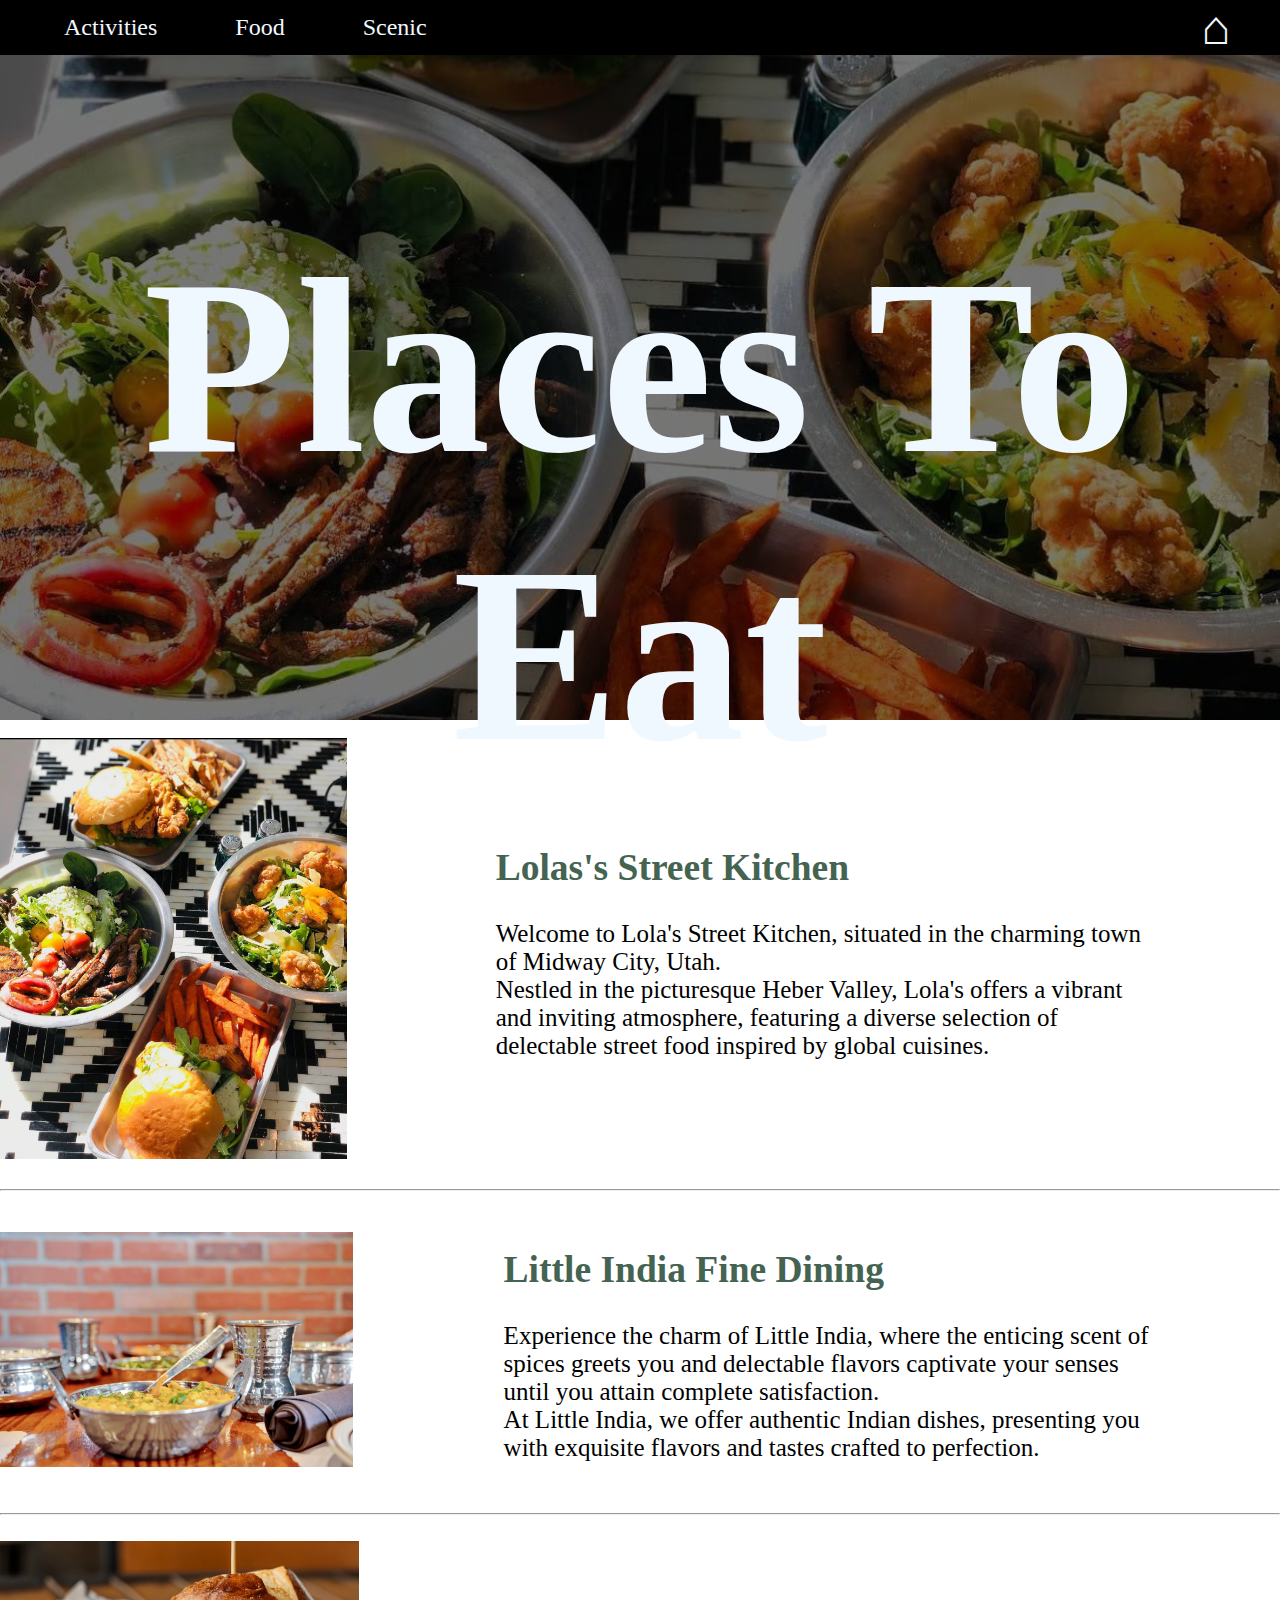
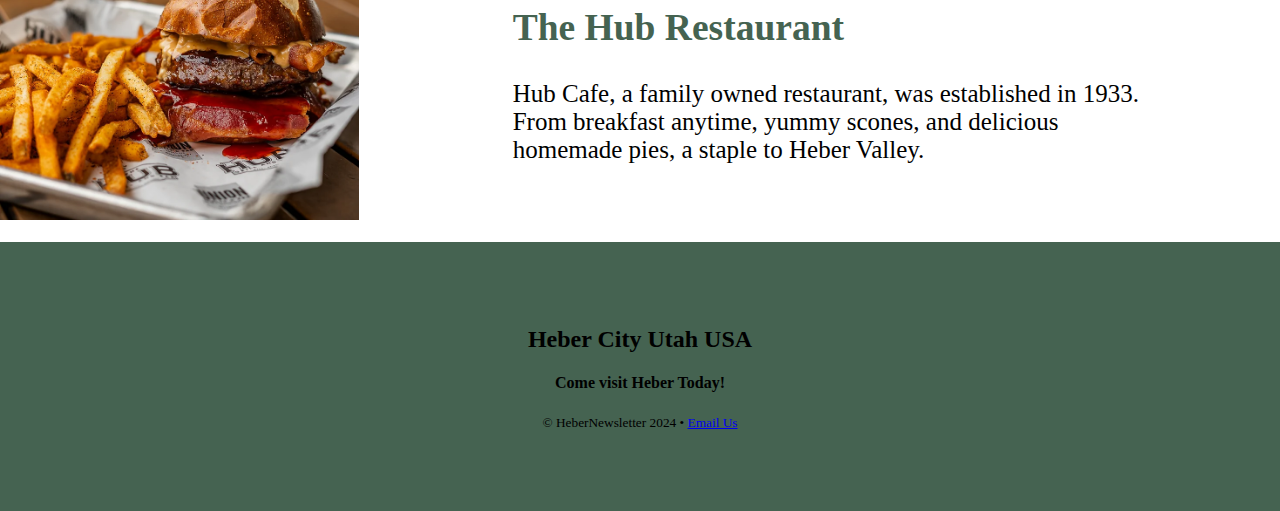
==== food.html @ 69f8edf7 "all of the website" ====
<!DOCTYPE html>
<html lang="en">
<head>
    <meta charset="UTF-8">
    <meta name="viewport" content="width=device-width, initial-scale=1.0">
    <title>Hebers Food</title>
    <link rel="stylesheet" href="styles.css">
</head>
<body>
    <header id="foodhead">
       
     
     <nav>
        <ul>
            <li style="float: right;"><a class="homelogo" href ="index.html">&#8962</a></li>
            <li><a href="activities.html">Activities</a></li>
            <li><a href="food.html"> Food</a></li>
            <li><a href="thingstosee.html">Scenic</a></li>
        </ul>

     </nav>
     <h1 class="herotitle
    ">Places To Eat </h1>
    
    </header>
    <main>
        <article>
          <br>
           <div class="container">
            <div class="image">
              <img src="Image/lolas.avif">
            </div>
            <div class="text">
              <h2>Lolas's Street Kitchen </h2>
              <p>Welcome to Lola's Street Kitchen, situated in the charming town of Midway City, Utah.  <br>Nestled in the picturesque Heber Valley, Lola's offers a vibrant and inviting atmosphere, featuring a diverse selection of delectable street food inspired by global cuisines.</p>
            </div>
          </div>
          <br>
   
         
        </article>
        <hr>
        <article>
            <br>
             <div class="container">
              <div class="image">
                <img src="Image/little india.webp">
              </div>
              <div class="text">
                <h2> Little India Fine Dining </h2>
                <p>Experience the charm of Little India,  where the enticing scent of spices greets you and delectable flavors captivate your senses until you attain complete satisfaction. <br> At Little India, we offer authentic Indian dishes, presenting you with exquisite flavors and tastes crafted to perfection.</p>
              </div>
            </div>
            <br>
          </article>
          <hr>
          <article>
            <br>
             <div class="container">
              <div class="image">
                <img src="Image/burger.webp">
              </div>
              <div class="text">
                <h2> The Hub Restaurant </h2>
                <p>Hub Cafe, a family owned restaurant, was established in 1933. From breakfast anytime, yummy scones, and delicious homemade pies, a staple to Heber Valley.</p>
              </div>
            </div>
            <br>
        </article>
       </main>
       <footer>
           
           <div class="footer">
            
            <div class="column"> 
                
            </div>
            <div class="column">
                <h2>Heber City Utah USA</h2>
                <h4>Come visit Heber Today!</h4>
       
   
            </div>
           
           <p>
               <small>
                   &copy; HeberNewsletter 2024 &bull;
                    <a href="mailto:Emailaddress@gmail.com"> Email Us</a>
               </small>
           </p>
           
           

   
       </footer>
    
</body>
</html>
---- styles.css ----
/* #region body */
 body {
    margin: 0;

 }

/* #endregion */






/*#region Hero Images */
 header  {
    height: 80vh;
    width: 100%;
    background-repeat: no-repeat;
    background-size: cover;
    top: 0;
    margin-top: 0;
   
 }
 #home{
 background-image: linear-gradient(rgba(0, 0, 0, 0.5), rgba(0,0,0,.5)), url(Image/heber\ hero.jpg);
 background-position: center;
 background-attachment: fixed;
 background-size: cover;

 }
 .herotitle {
    color: aliceblue;
    text-align: center;
    font-size: 250px;
    font-family: Georgia, 'Times New Roman', Times, serif;
 }
 

/*#endregion */
/* #region Activites*/
#acthead{
  background-image: linear-gradient(rgba(0, 0, 0, 0.5), rgba(0,0,0,.5)), url(Image/things\ home.webp);
  background-position: center;
  background-attachment: fixed;
  background-size: cover
   }
    
     }
     .actitles {
        position: absolute;
        top: 30%;
        left: 50%;
        color: antiquewhite;
        text-align: center;
    }
/* #endregion */
/* #region Food */



#foodhead{
    background-image: linear-gradient(rgba(0, 0, 0, 0.5), rgba(0,0,0,.5)), url(Image/food\ hero.avif);
    background-position: center;
    background-attachment: fixed;
    background-size: cover
     }
.foodtitle {
    position: absolute;
    top: 30%;
    left: 50%;
    color: antiquewhite;
    text-align: center;
}
.container {
    display: flex;
    align-items: center;
    justify-content: left;
   

  }
  
  img {
    width: 70%;

  }
  
  .image {
    flex-basis: 100%
    
  }
  
  .text {
    font-size: 25px;
    padding-right: 10%;
    
    
  }
  .text h2 {
    color: rgb(69, 99, 81);
  }
/* #endregion */
/* #region Things */
#scehead{
  background-image: linear-gradient(rgba(0, 0, 0, 0.5), rgba(0,0,0,.5)), url(Image/scenic.webp);
  background-position: center;
  background-attachment: fixed;
  background-size: cover
   }
/* #endregion*/


/* #region Nav */

ul {
  list-style-type: none;
  margin: 0;
  padding: 0;
  overflow: hidden;
  background-color: #000000;
  position: -webkit-sticky; /* Safari */
  position: sticky;
  top: 0;
}
li {
    float: left;
    
}
li a {

     display:block;
     color: aliceblue;
     padding: 14px;
     margin-left: 50px;
     text-decoration-line: none;
     font-size: x-large;
    
}
li a:hover{
    background-color:aliceblue;
    color: #000000;
}
.homelogo {
    font-size: 300%;
    margin-right: 50px;
    padding: 0;
}
/* #endregion */

/* #region mainpage */



.row {
    text-align: center;
    margin-top: 15%;
    margin-left: 10%;
    margin-right: 10%;
    margin-bottom: 15%;
    font-family: Georgia, 'Times New Roman', Times, serif;

}
.row h2 {
    font-weight: 2000;
    color: rgb(69, 99, 81);
    font-size: xx-large;
}
h3 {
    font-family: 'Gill Sans', 'Gill Sans MT', Calibri, 'Trebuchet MS', sans-serif;
    font-weight: 100;
    font-size: larger;
    margin-left: 25%;
    margin-right: 25%;
}

/* #endregion */


/* #region footer */
.footer {
    background-color: rgb(69, 99, 81);
    padding: 5%;
    text-align: center;
}
/* #endregion */
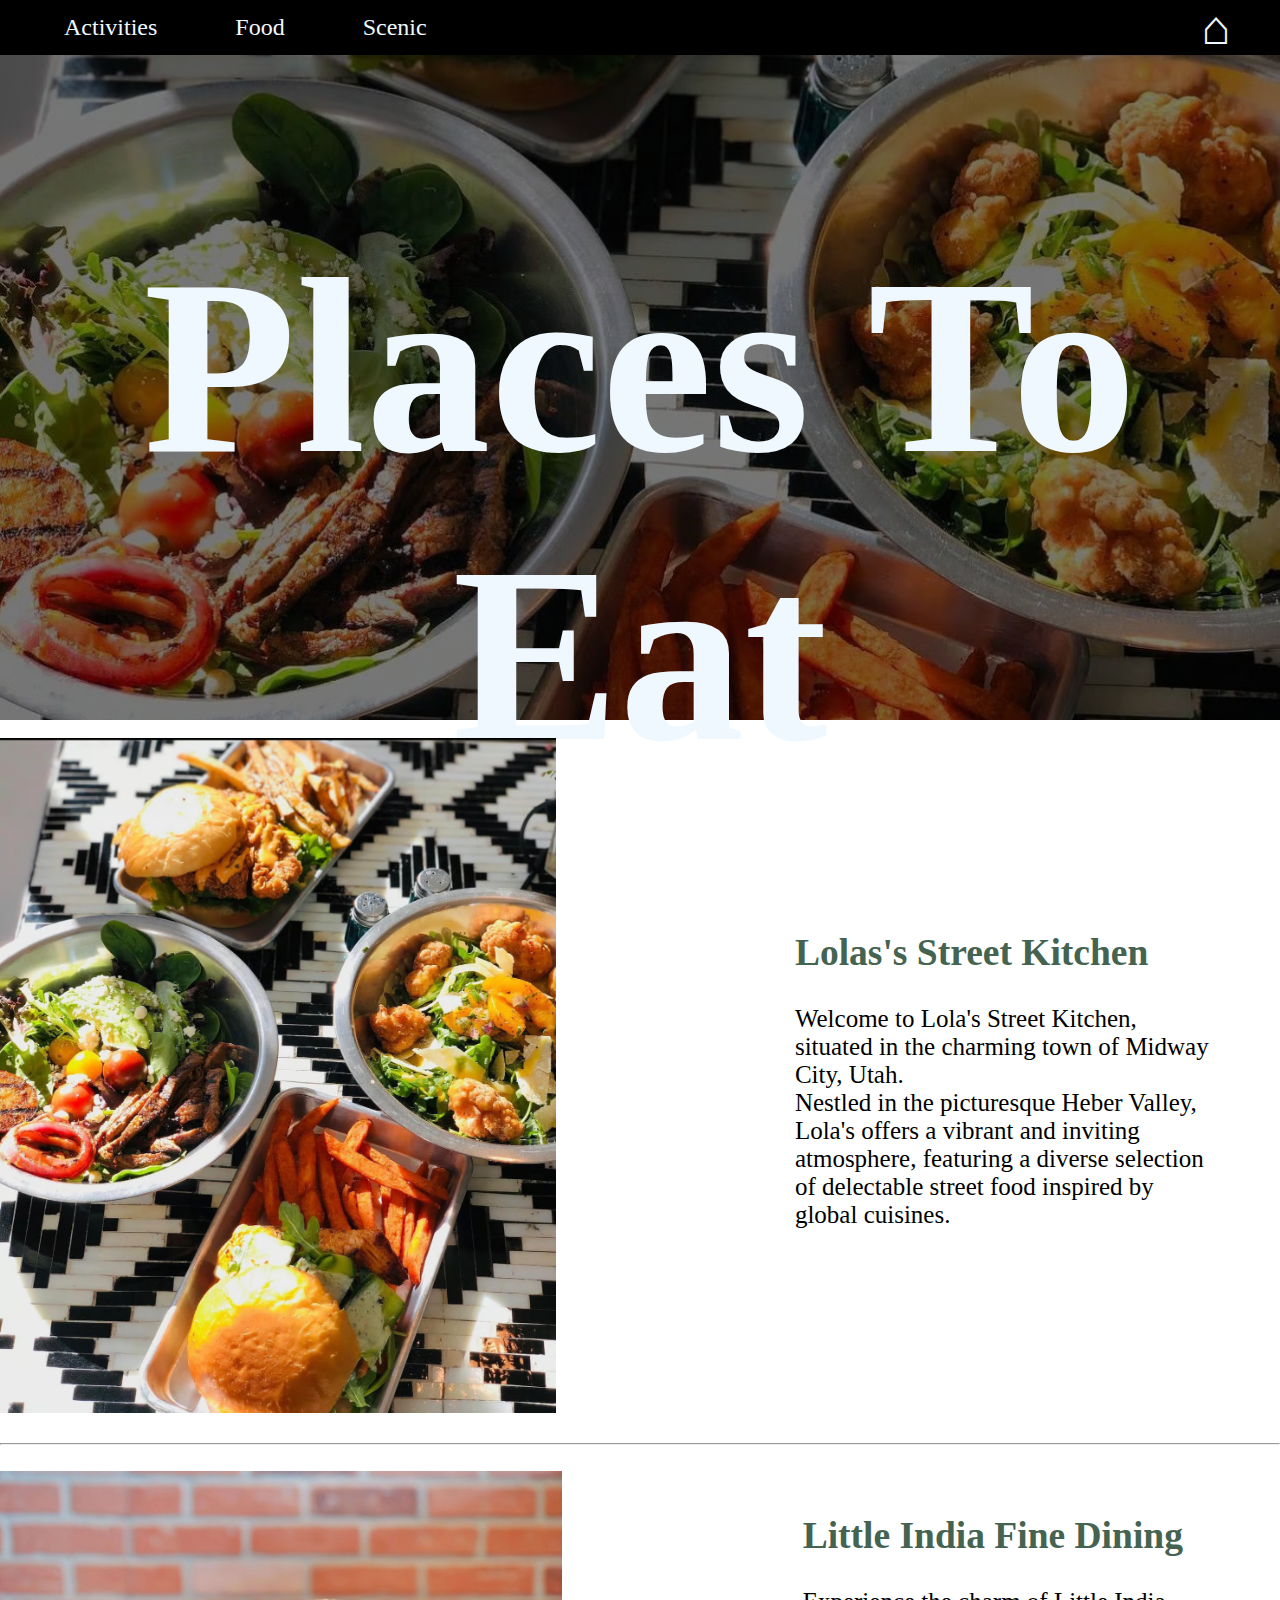
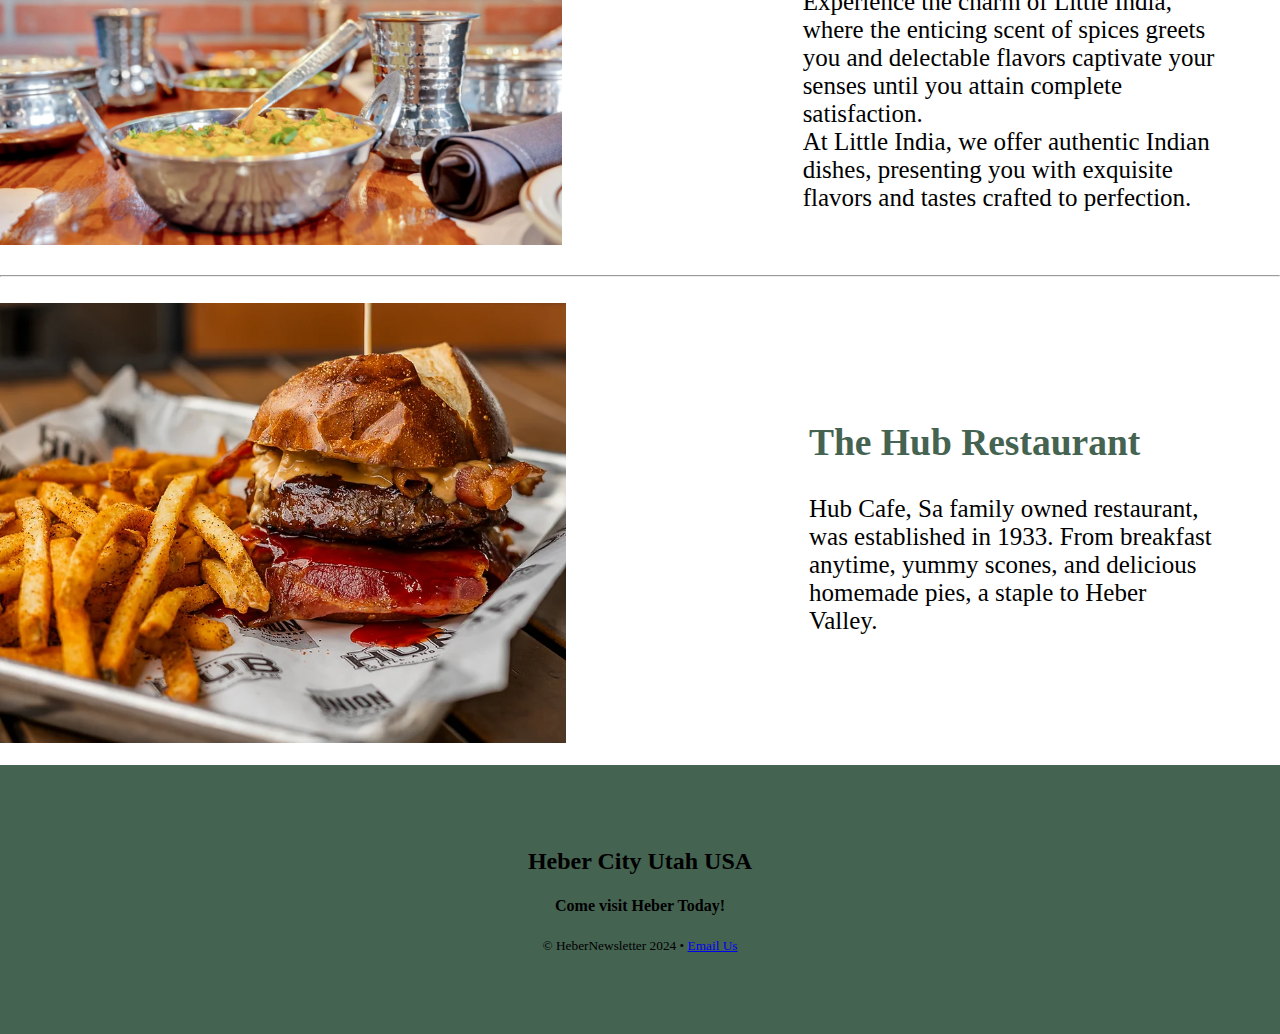
==== commit 3a736b48: "phone change" ====
--- a/food.html
+++ b/food.html
@@ -24,7 +24,7 @@
     
     </header>
     <main>
-        <article>
+        <article class="Lola">
           <br>
            <div class="container">
             <div class="image">
@@ -40,7 +40,7 @@
          
         </article>
         <hr>
-        <article>
+        <article class="India">
             <br>
              <div class="container">
               <div class="image">
@@ -54,7 +54,7 @@
             <br>
           </article>
           <hr>
-          <article>
+          <article class="Hub">
             <br>
              <div class="container">
               <div class="image">
@@ -62,7 +62,7 @@
               </div>
               <div class="text">
                 <h2> The Hub Restaurant </h2>
-                <p>Hub Cafe, a family owned restaurant, was established in 1933. From breakfast anytime, yummy scones, and delicious homemade pies, a staple to Heber Valley.</p>
+                <p>Hub Cafe, Sa family owned restaurant, was established in 1933. From breakfast anytime, yummy scones, and delicious homemade pies, a staple to Heber Valley.</p>
               </div>
             </div>
             <br>
--- a/styles.css
+++ b/styles.css
@@ -34,6 +34,14 @@
     font-size: 250px;
     font-family: Georgia, 'Times New Roman', Times, serif;
  }
+ /* #region nav phone */
+@media screen and (max-width: 450px) {
+  .herotitle {
+    font-size: 100px;
+  }
+}
+  
+/* #endregion */
  
 
 /*#endregion */
@@ -85,19 +93,104 @@
   }
   
   .image {
-    flex-basis: 100%
+    flex-basis: 250%
     
   }
   
   .text {
     font-size: 25px;
-    padding-right: 10%;
+    padding-right: 5%;
     
     
   }
   .text h2 {
     color: rgb(69, 99, 81);
   }
+  /* #region food phone */
+@media screen and (max-width: 450px) {
+  .alpine {
+    background-image: linear-gradient(rgba(0, 0, 0, 0.5), rgba(0,0,0,.5)), url(Image/alpine.jpg);
+    background-position: center;
+    background-attachment: fixed;
+    background-size: cover
+  }
+  .waterfall {
+    background-image: linear-gradient(rgba(0, 0, 0, 0.5), rgba(0,0,0,.5)), url(Image/waterfall.webp);
+    background-position: center;
+    background-attachment: fixed;
+    background-size: cover
+  }
+  .mirror {
+    background-image: linear-gradient(rgba(0, 0, 0, 0.5), rgba(0,0,0,.5)), url(Image/mirror.jpg);
+    background-position: center;
+    background-attachment: fixed;
+    background-size: cover
+  }
+  .Lola {
+    background-image: linear-gradient(rgba(0, 0, 0, 0.5), rgba(0,0,0,.5)), url(Image/food2.avif);
+    background-position: center;
+    background-attachment: fixed;
+    background-size: cover
+  }
+  .India{
+    background-image: linear-gradient(rgba(0, 0, 0, 0.5), rgba(0,0,0,.5)), url(Image/little\ india.webp);
+    background-position: center;
+    background-attachment: fixed;
+    background-size: cover
+  }
+  .Hub {
+    background-image: linear-gradient(rgba(0, 0, 0, 0.5), rgba(0,0,0,.5)), url(Image/burger.webp);
+    background-position: center;
+    background-attachment: fixed;
+    background-size: cover
+  }
+  .Crater {
+    background-image: linear-gradient(rgba(0, 0, 0, 0.5), rgba(0,0,0,.5)), url(Image/utah\ crater.jpg);
+    background-position: center;
+    background-attachment: fixed;
+    background-size: cover
+  }
+  .horse{
+    background-image: linear-gradient(rgba(0, 0, 0, 0.5), rgba(0,0,0,.5)), url(Image/horse\ back.jpg);
+    background-position: center;
+    background-attachment: fixed;
+    background-size: cover
+  }
+  .snow {
+    background-image: linear-gradient(rgba(0, 0, 0, 0.5), rgba(0,0,0,.5)), url(Image/snow\ 1.avif);
+    background-position: center;
+    background-attachment: fixed;
+    background-size: cover
+  }
+  h3 {
+    font-size: small;
+    font-weight: 50;
+    margin-left: 0;
+    margin-right: 0;
+  }
+  .text {
+    color: #ffffff;
+    font-size: 15px;
+    padding-right: 5%;
+    padding-left: 3%;
+  }
+  .text h2 {
+    color: rgb(255, 255, 255);
+  }
+  .container {
+    justify-content: right;
+    
+  }
+  .image {
+    flex-basis: 0%;
+    padding-left: 3%;
+  }
+  img {
+    width: 100%;
+  }
+}
+  
+/* #endregion */
 /* #endregion */
 /* #region Things */
 #scehead{
@@ -127,7 +220,7 @@
 }
 li a {
 
-     display:block;
+     display:flex;
      color: aliceblue;
      padding: 14px;
      margin-left: 50px;
@@ -144,6 +237,17 @@
     margin-right: 50px;
     padding: 0;
 }
+/* #region nav phone */
+@media screen and (max-width: 450px) {
+  ul {
+    flex-direction: column;
+  }
+  .homelogo {
+    text-align: center;
+  }
+}
+  
+/* #endregion */
 /* #endregion */
 
 /* #region mainpage */
@@ -171,6 +275,18 @@
     margin-left: 25%;
     margin-right: 25%;
 }
+/* #region main phone */
+@media screen and (max-width: 550px) {
+  h3 {
+    font-size: small;
+    font-weight: 50;
+    margin-left: 0;
+    margin-right: 0;
+  }
+  
+}
+  
+/* #endregion */
 
 /* #endregion */
 
